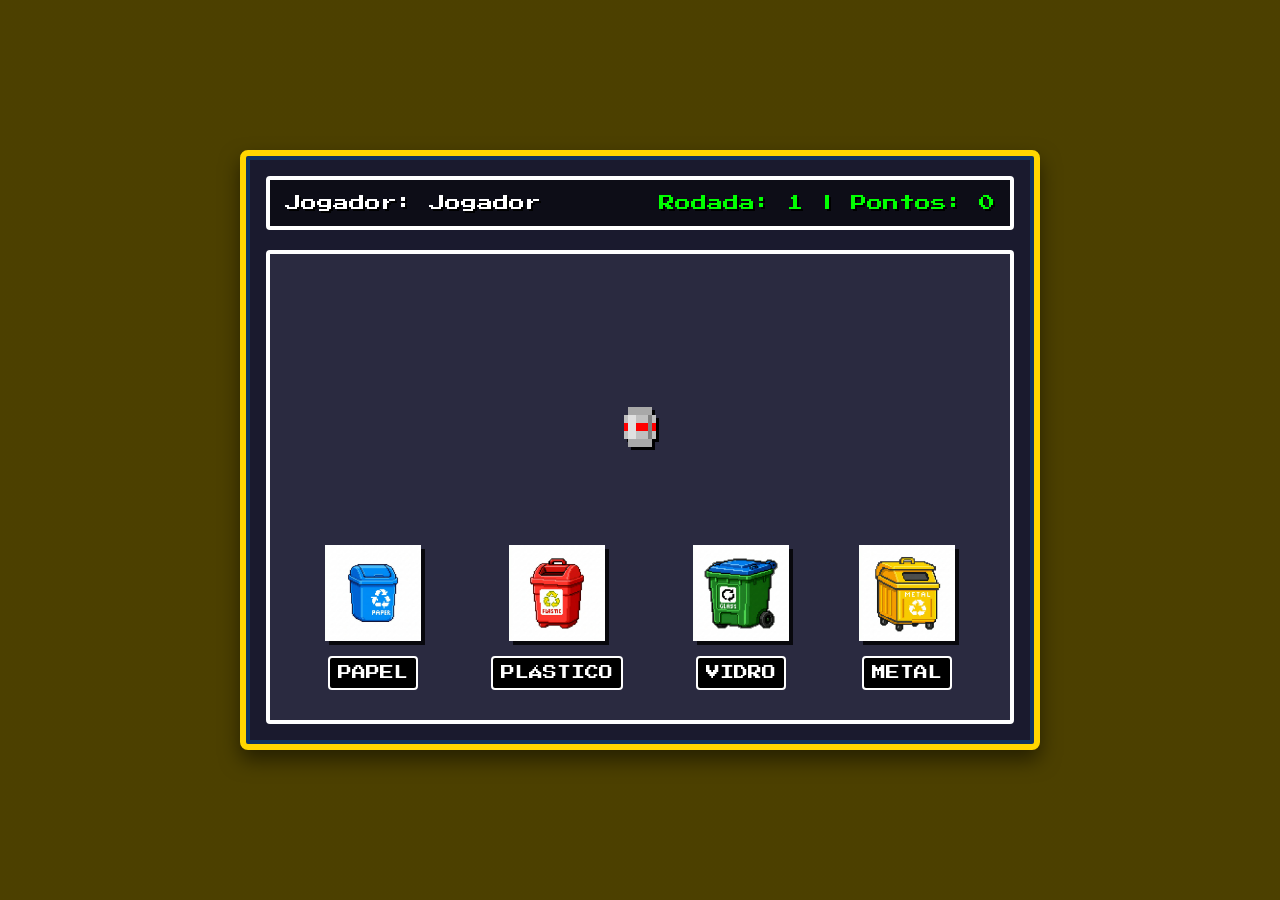
==== round.html @ 14210b96 "Adicionar introdução ao jogo e seleção de cavaleiros" ====
<!DOCTYPE html>
<html lang="pt-BR">
<head>
    <meta charset="UTF-8">
    <meta name="viewport" content="width=device-width, initial-scale=1.0">
    <title>Jogo da Reciclagem</title>
    <link rel="stylesheet" href="style.css">
    <link href="https://fonts.googleapis.com/css2?family=Press+Start+2P&display=swap" rel="stylesheet">
    <script src="theme.js"></script>
</head>
<body>
    <div id="game-screen" class="screen">
        <header>
            <div id="player-display">Jogador: <span></span></div>
            <div id="score-display">Rodada: <span id="round">1</span> | Pontos: <span id="score">0</span></div>
            <div id="timer-display" style="display:none; color: #ffeb3b;">Tempo: <span id="timer"></span>s</div>
        </header>

        <main id="game-area">
            <div id="hint-display"></div>
            <div id="trash-spawner">
                <!-- O Lixo será gerado aqui via JS -->
            </div>

            <div id="bins-container">
                <div class="bin blue" data-type="paper">
                    <img src="assets/blue_bin_pixel.png" alt="Lixeira Azul - Papel" draggable="false">
                    <span>Papel</span>
                </div>
                <div class="bin red" data-type="plastic">
                    <img src="assets/red_bin_pixel.png" alt="Lixeira Vermelha - Plástico" draggable="false">
                    <span>Plástico</span>
                </div>
                <div class="bin green" data-type="glass">
                    <img src="assets/green_bin_pixel.png" alt="Lixeira Verde - Vidro" draggable="false">
                    <span>Vidro</span>
                </div>
                <div class="bin yellow" data-type="metal">
                    <img src="assets/yellow_bin_pixel.png" alt="Lixeira Amarela - Metal" draggable="false">
                    <span>Metal</span>
                </div>
            </div>
        </main>
    </div>

    <script src="game.js"></script>
</body>
</html>
---- style.css ----
* {
    margin: 0;
    padding: 0;
    box-sizing: border-box;
    font-family: 'Press Start 2P', system-ui, sans-serif;
}

:root {
    --theme-color: #ffd700;
    /* Fallback padrão */
}

body {
    background-color: var(--theme-color);
    /* O truque mais seguro para escurecer uma variável HEX mantendo ela de fundo: colocar um gradiente preto transparente por cima */
    background-image: linear-gradient(rgba(0, 0, 0, 0.7), rgba(0, 0, 0, 0.7));
    display: flex;
    justify-content: center;
    align-items: center;
    min-height: 100vh;
    color: #fff;
    text-shadow: 2px 2px 0 #000;
    overflow: hidden;
    touch-action: none;
}

.screen {
    width: 800px;
    height: 600px;
    background-color: #1a1a2e;
    /* Dark theme pixel base */
    border: 6px solid var(--theme-color, #e94560);
    border-radius: 8px;
    box-shadow: inset 0 0 0 4px #0f3460, 0 10px 20px rgba(0, 0, 0, 0.5);
    display: flex;
    flex-direction: column;
    position: relative;
}

.screen.hidden {
    display: none !important;
}

#start-screen,
#game-over-screen {
    padding: 40px;
    justify-content: center;
    align-items: center;
    text-align: center;
    gap: 40px;
}

#start-screen h1,
#game-over-screen h1 {
    font-size: 38px;
    color: var(--theme-color, #ffd700);
    line-height: 1.4;
}

#start-screen p,
#game-over-screen p {
    font-size: 14px;
    color: #a8dadc;
}

#player-name {
    padding: 15px;
    font-size: 18px;
    width: 70%;
    border: 4px solid #fff;
    background: #000;
    color: var(--theme-color, #ffd700);
    outline: none;
    text-shadow: 1px 1px 0 #333;
    text-align: center;
}

#start-btn,
.action-btn {
    padding: 20px 40px;
    font-size: 22px;
    background: #4caf50;
    color: #fff;
    border: 4px solid #fff;
    cursor: pointer;
    transition: transform 0.1s, background 0.2s;
    text-shadow: 2px 2px 0 #000;
}

#start-btn:hover,
.action-btn:hover {
    background: #45a049;
    transform: scale(1.05);
}

#start-btn:active,
.action-btn:active {
    transform: scale(0.95);
}

/* TELA DE JOGO */
#game-screen {
    padding: 20px;
}

header {
    display: flex;
    justify-content: space-between;
    font-size: 16px;
    padding: 15px;
    background: rgba(0, 0, 0, 0.5);
    border: 4px solid #fff;
    border-radius: 4px;
    margin-bottom: 20px;
}

#score-display {
    color: #0f0;
}

#game-area {
    flex-grow: 1;
    display: flex;
    flex-direction: column;
    justify-content: space-between;
    border: 4px solid #fff;
    background-color: #2a2a40;
    /* Fundo mais suave */
    border-radius: 4px;
    padding: 20px;
}

#trash-spawner {
    height: 150px;
    display: flex;
    justify-content: center;
    align-items: center;
}

.trash-item {
    width: 64px;
    height: 64px;
    cursor: grab;
    user-select: none;
    touch-action: none;
    /* Previne scroll acidental no mobile */
    filter: drop-shadow(3px 3px 0 #000);
}

.dragged-manual {
    z-index: 1000;
    cursor: grabbing;
    filter: drop-shadow(6px 6px 0 rgba(0, 0, 0, 0.5));
}

#hint-display {
    text-align: center;
    color: var(--theme-color, #ffd700);
    height: 24px;
    font-size: 20px;
    margin-bottom: 10px;
    letter-spacing: 4px;
}

/* LIXEIRAS */
#bins-container {
    display: flex;
    justify-content: space-around;
    align-items: flex-end;
    margin-bottom: 10px;
}

.bin {
    display: flex;
    flex-direction: column;
    align-items: center;
    gap: 15px;
}

.bin img {
    width: 96px;
    height: 96px;
    object-fit: contain;
    filter: drop-shadow(4px 4px 0 rgba(0, 0, 0, 0.8));
    transition: transform 0.2s, filter 0.2s;
}

.bin.drag-over img {
    transform: scale(1.2);
    filter: drop-shadow(4px 4px 0 rgba(255, 255, 255, 0.5));
}

.bin span {
    font-size: 14px;
    background: #000;
    padding: 8px;
    border: 2px solid #fff;
    border-radius: 4px;
    text-transform: uppercase;
}

/* Animações e Feedback */
@keyframes successDrop {
    0% {
        transform: scale(1);
        filter: brightness(1) drop-shadow(4px 4px 0 #000);
    }

    50% {
        transform: scale(1.3);
        filter: brightness(1.5) drop-shadow(0 0 15px #0f0);
    }

    100% {
        transform: scale(1);
        filter: brightness(1) drop-shadow(4px 4px 0 #000);
    }
}

.bin.success img {
    animation: successDrop 0.5s ease forwards;
}

@keyframes errorShake {
    0% {
        transform: translateX(0);
        filter: hue-rotate(0deg);
    }

    25% {
        transform: translateX(-15px) rotate(-10deg);
        filter: hue-rotate(90deg) drop-shadow(0 0 10px red);
    }

    50% {
        transform: translateX(15px) rotate(10deg);
        filter: hue-rotate(180deg) drop-shadow(0 0 10px red);
    }

    75% {
        transform: translateX(-15px) rotate(-10deg);
        filter: hue-rotate(270deg) drop-shadow(0 0 10px red);
    }

    100% {
        transform: translateX(0);
        filter: hue-rotate(0deg);
    }
}

.error-shake {
    animation: errorShake 0.4s ease forwards;
}

/* Responsividade nas Telas Menores (Mobile) */
@media (max-width: 850px) {
    body {
        align-items: flex-start;
        /* Alinha no topo se a tela for muito longa */
    }

    .screen {
        width: 100vw;
        height: 100vh;
        border: none;
        border-radius: 0;
        padding: 5px;
        padding-bottom: 25px;
        /* Espaço para áreas de gesto/bottom */
        box-shadow: none;
    }

    #game-area {
        padding: 5px;
        padding-bottom: 50px;
        /* Margem extra (safe-area) para modelos compridos (A12, bordas infinitas) */
        margin: 0;
    }

    #trash-spawner {
        flex-grow: 1;
        /* Estica ao máximo, empurrando as lixeiras pra baixo */
        height: auto;
    }

    .bin {
        gap: 5px;
    }

    .bin img {
        width: 60px;
        /* Menores para as 4 agruparem certinho em uma coluna */
        height: 60px;
    }

    .bin span {
        font-size: 9px;
        padding: 4px;
    }

    header {
        font-size: 12px;
        padding: 8px;
        margin-bottom: 5px;
    }

    #hint-display {
        font-size: 14px;
        margin-bottom: 0;
        height: 18px;
    }

    #start-screen,
    #game-over-screen {
        padding: 15px;
    }

    #start-screen h1,
    #game-over-screen h1 {
        font-size: 24px;
    }

    #player-name {
        font-size: 16px;
        width: 95%;
    }

    #start-btn,
    .action-btn {
        font-size: 16px;
        padding: 15px 20px;
    }
}
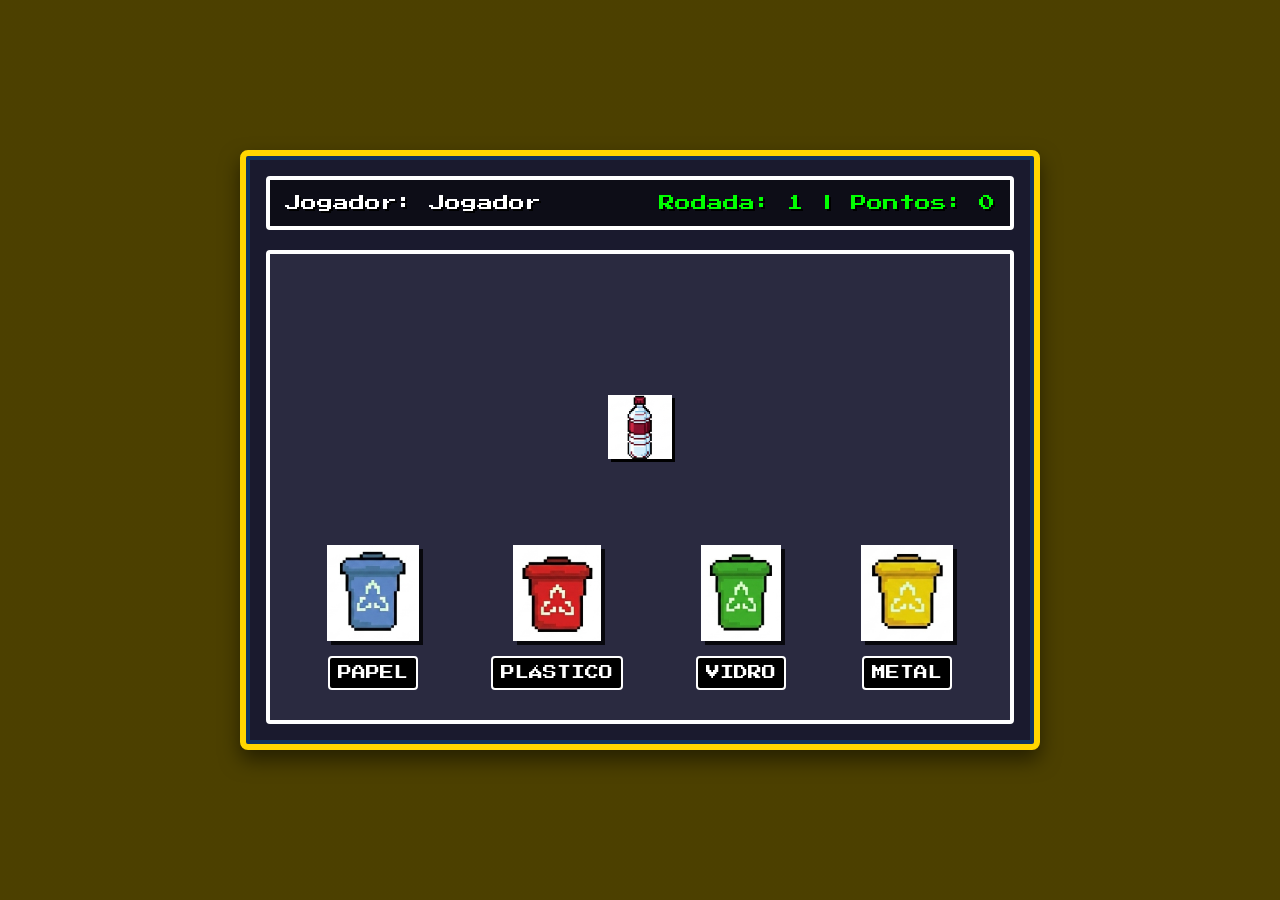
==== commit 460447f6: "Adicionando novos itens de lixo e alterando lixeiras" ====
--- a/round.html
+++ b/round.html
@@ -1,5 +1,6 @@
 <!DOCTYPE html>
 <html lang="pt-BR">
+
 <head>
     <meta charset="UTF-8">
     <meta name="viewport" content="width=device-width, initial-scale=1.0">
@@ -8,6 +9,7 @@
     <link href="https://fonts.googleapis.com/css2?family=Press+Start+2P&display=swap" rel="stylesheet">
     <script src="theme.js"></script>
 </head>
+
 <body>
     <div id="game-screen" class="screen">
         <header>
@@ -24,19 +26,19 @@
 
             <div id="bins-container">
                 <div class="bin blue" data-type="paper">
-                    <img src="assets/blue_bin_pixel.png" alt="Lixeira Azul - Papel" draggable="false">
+                    <img src="assets/bin/blue_bin_pixel.png" alt="Lixeira Azul - Papel" draggable="false">
                     <span>Papel</span>
                 </div>
                 <div class="bin red" data-type="plastic">
-                    <img src="assets/red_bin_pixel.png" alt="Lixeira Vermelha - Plástico" draggable="false">
+                    <img src="assets/bin/red_bin_pixel.png" alt="Lixeira Vermelha - Plástico" draggable="false">
                     <span>Plástico</span>
                 </div>
                 <div class="bin green" data-type="glass">
-                    <img src="assets/green_bin_pixel.png" alt="Lixeira Verde - Vidro" draggable="false">
+                    <img src="assets/bin/green_bin_pixel.png" alt="Lixeira Verde - Vidro" draggable="false">
                     <span>Vidro</span>
                 </div>
                 <div class="bin yellow" data-type="metal">
-                    <img src="assets/yellow_bin_pixel.png" alt="Lixeira Amarela - Metal" draggable="false">
+                    <img src="assets/bin/yellow_bin_pixel.png" alt="Lixeira Amarela - Metal" draggable="false">
                     <span>Metal</span>
                 </div>
             </div>
@@ -45,4 +47,5 @@
 
     <script src="game.js"></script>
 </body>
-</html>
+
+</html>
